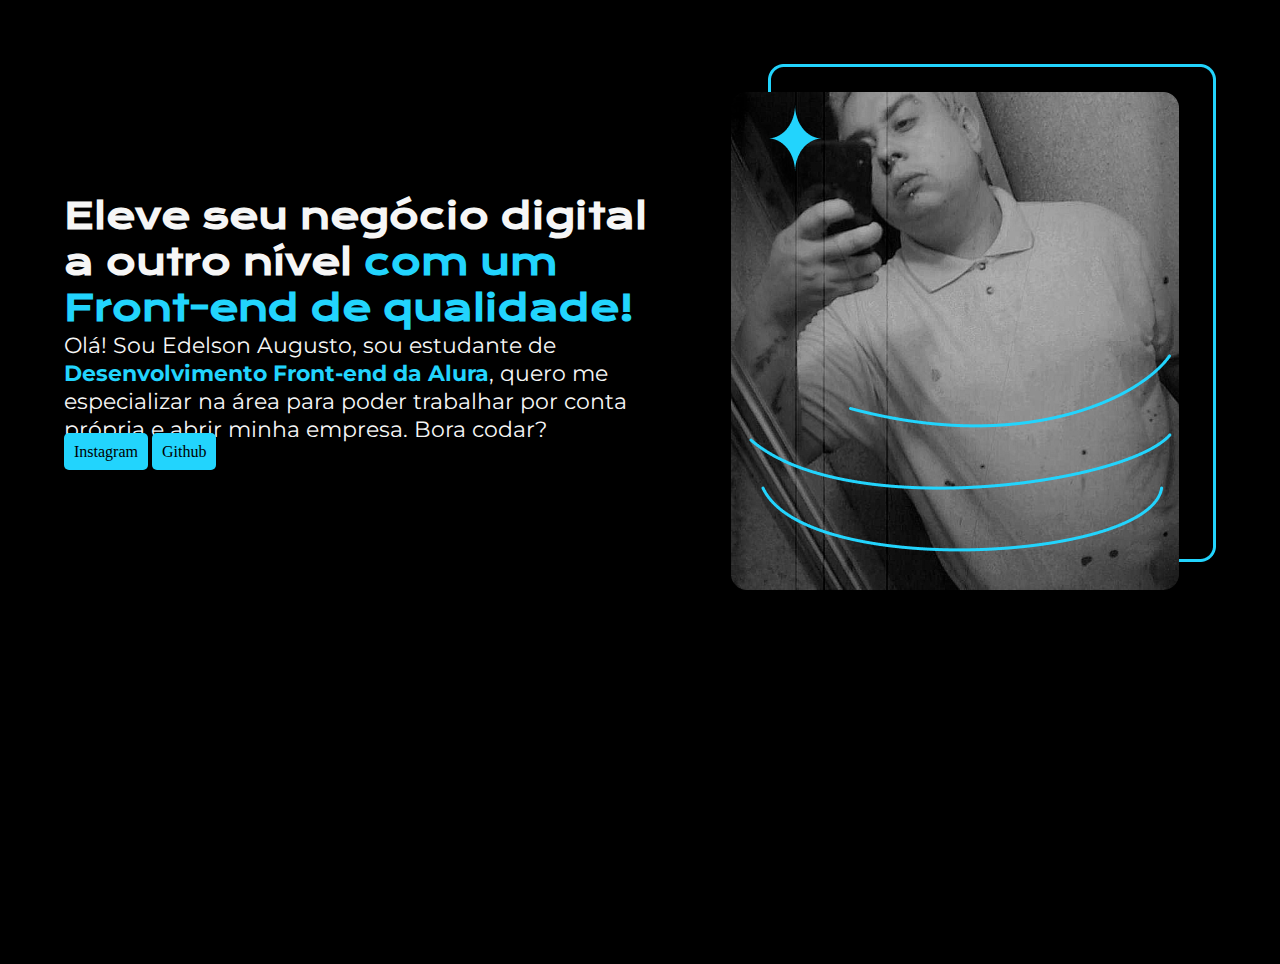
==== Exercicios 2/index.html @ 0117e055 "Adicionando fontes" ====
<!DOCTYPE html>
<html lang="pt-br">
<head>
    <meta charset="UTF-8">
    <meta http-equiv="X-UA-Compatible" content="IE=edge">
    <meta name="viewport" content="width=device-width, initial-scale=1.0">
    <title>Meu Portifólio</title>
    <link rel="stylesheet" href="style.css">
    <link rel="stylesheet" href="reset.css">
</head>
<body>
    <header></header>
    <main class="container">
        <section class="container__conteudo">
            <h1 class="container__conteudo__titulo">Eleve seu negócio digital a outro nível<strong class="destaque"> com um Front-end de qualidade!</strong></h1>
            <p class="container__conteudo__texto">Olá! Sou Edelson Augusto, sou estudante de <strong class="destaque">Desenvolvimento Front-end da Alura</strong>, quero me especializar na área para poder trabalhar por conta própria e abrir minha empresa. Bora codar?</p>
            <a href="https://www.instagram.com/deel_augusto/" target="_blank" class="botao-redes">Instagram</a>
            <a href="https://github.com/DeelSantos" target="_blank" class="botao-redes">Github</a>
        </section>
            <img src="img/deel.png" alt="foto de um estudante" class="container__imagem">
    </main>
    <footer></footer>
</body>
</html>
---- Exercicios 2/style.css ----
@import url('https://fonts.googleapis.com/css2?family=Krona+One&family=Montserrat&display=swap');


body {
    height: 100vh;
    box-sizing: border-box;
    background-color: black;
    color: #F6F6F6;
    
}

.container {
    display: flex;
    align-items: center;
    justify-content: space-between;
    margin: 5%;
    
}

.botao-redes {
    
    background-color: #22D4FD;
    padding: 10px;
    border-radius: 5px;
    color: black;
    text-decoration: none;
}

.container__conteudo {
    width: 615px;
}

.container__conteudo__titulo {
    font-size: 36px;
    font-family: 'Krona One', sans-serif;
}

.container__conteudo__texto {
    font-size: 22.4px;
    font-family: 'Montserrat', sans-serif;
}


.destaque {
    color: #22D4FD;
}
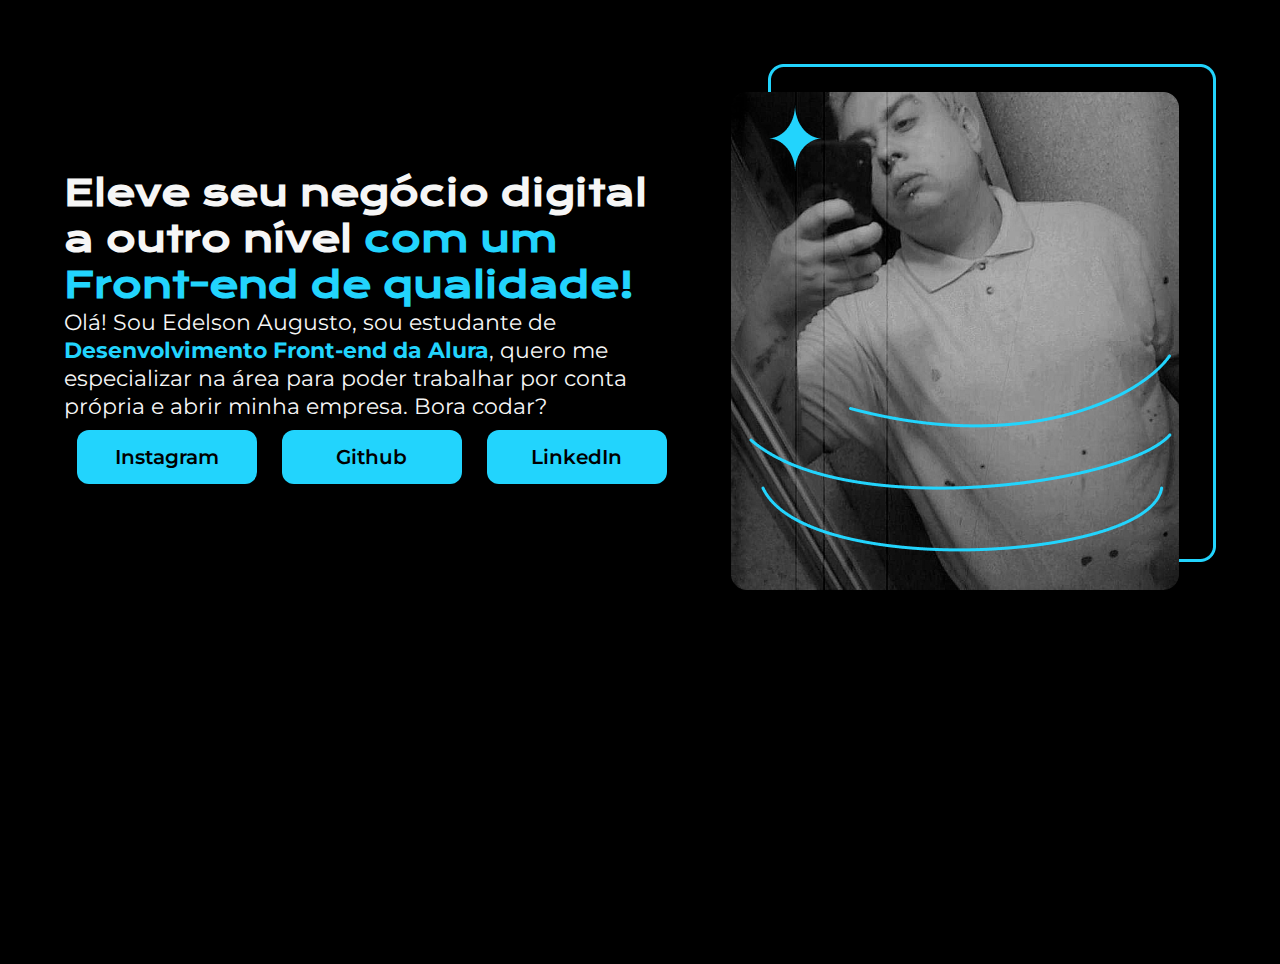
==== commit 77a3ef6d: "Fontes e suas propriedades" ====
--- a/Exercicios 2/index.html
+++ b/Exercicios 2/index.html
@@ -14,8 +14,11 @@
         <section class="container__conteudo">
             <h1 class="container__conteudo__titulo">Eleve seu negócio digital a outro nível<strong class="destaque"> com um Front-end de qualidade!</strong></h1>
             <p class="container__conteudo__texto">Olá! Sou Edelson Augusto, sou estudante de <strong class="destaque">Desenvolvimento Front-end da Alura</strong>, quero me especializar na área para poder trabalhar por conta própria e abrir minha empresa. Bora codar?</p>
-            <a href="https://www.instagram.com/deel_augusto/" target="_blank" class="botao-redes">Instagram</a>
-            <a href="https://github.com/DeelSantos" target="_blank" class="botao-redes">Github</a>
+            <div class="container__links">
+                <a href="https://www.instagram.com/deel_augusto/" target="_blank" class="apresentacao__links__botao-redes">Instagram</a>
+                <a href="https://github.com/DeelSantos" target="_blank" class="apresentacao__links__botao-redes">Github</a>
+                <a href="https://www.linkedin.com/in/edelson-augusto-186195177/" target="_blank" class="apresentacao__links__botao-redes">LinkedIn</a>
+            </div>
         </section>
             <img src="img/deel.png" alt="foto de um estudante" class="container__imagem">
     </main>
--- a/Exercicios 2/style.css
+++ b/Exercicios 2/style.css
@@ -1,5 +1,4 @@
-@import url('https://fonts.googleapis.com/css2?family=Krona+One&family=Montserrat&display=swap');
-
+@import url('https://fonts.googleapis.com/css2?family=Krona+One&family=Montserrat:wght@400;600&display=swap');
 
 body {
     height: 100vh;
@@ -17,13 +16,25 @@
     
 }
 
-.botao-redes {
+.apresentacao__links__botao-redes {
     
     background-color: #22D4FD;
-    padding: 10px;
-    border-radius: 5px;
     color: black;
+    width: 150px;
+    margin-top: 10px;
+    padding: 15px;
+    border-radius: 12px;
     text-decoration: none;
+    text-align: center;
+    font-size: 20px;
+    font-family: 'Montserrat', sans-serif;
+    font-weight: 600;
+}
+
+.apresentacao__links__botao-redes:hover {
+    background-color: #099ec0;
+    color: aliceblue;
+    transition: 1s;
 }
 
 .container__conteudo {
@@ -43,4 +54,9 @@
 
 .destaque {
     color: #22D4FD;
+}
+
+.container__links {
+    display: flex;
+    justify-content: space-around;
 }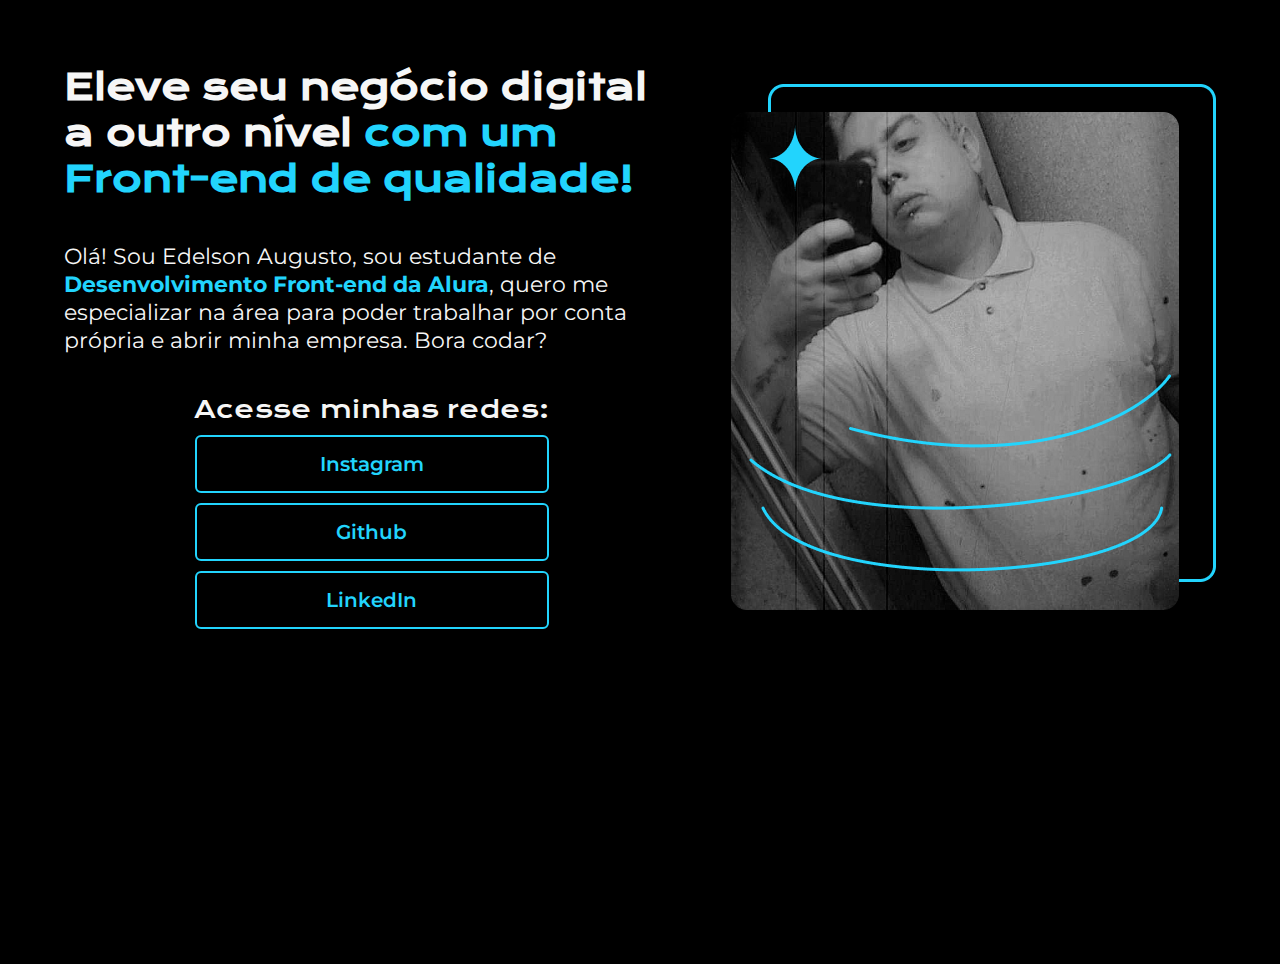
==== commit b7776a1a: "Continuando os estudos" ====
--- a/Exercicios 2/index.html
+++ b/Exercicios 2/index.html
@@ -15,6 +15,7 @@
             <h1 class="container__conteudo__titulo">Eleve seu negócio digital a outro nível<strong class="destaque"> com um Front-end de qualidade!</strong></h1>
             <p class="container__conteudo__texto">Olá! Sou Edelson Augusto, sou estudante de <strong class="destaque">Desenvolvimento Front-end da Alura</strong>, quero me especializar na área para poder trabalhar por conta própria e abrir minha empresa. Bora codar?</p>
             <div class="container__links">
+                <h2 class="apresentacao__links__subtitulo">Acesse minhas redes:</h2>
                 <a href="https://www.instagram.com/deel_augusto/" target="_blank" class="apresentacao__links__botao-redes">Instagram</a>
                 <a href="https://github.com/DeelSantos" target="_blank" class="apresentacao__links__botao-redes">Github</a>
                 <a href="https://www.linkedin.com/in/edelson-augusto-186195177/" target="_blank" class="apresentacao__links__botao-redes">LinkedIn</a>
--- a/Exercicios 2/style.css
+++ b/Exercicios 2/style.css
@@ -16,14 +16,19 @@
     
 }
 
+.apresentacao__links__subtitulo {
+    font-family: 'Krona One', sans-serif;
+    font-weight: 400;
+    font-size: 24px;
+}
+
 .apresentacao__links__botao-redes {
-    
-    background-color: #22D4FD;
-    color: black;
-    width: 150px;
+    border: solid #22D4FD 2px;
+    color: #22D4FD;
+    width: 320px;
     margin-top: 10px;
     padding: 15px;
-    border-radius: 12px;
+    border-radius: 6px;
     text-decoration: none;
     text-align: center;
     font-size: 20px;
@@ -39,6 +44,9 @@
 
 .container__conteudo {
     width: 615px;
+    display: flex;
+    flex-direction: column;
+    gap: 40px;
 }
 
 .container__conteudo__titulo {
@@ -58,5 +66,7 @@
 
 .container__links {
     display: flex;
-    justify-content: space-around;
+    flex-direction: column;
+    align-items: center;
+    justify-content: space-between;
 }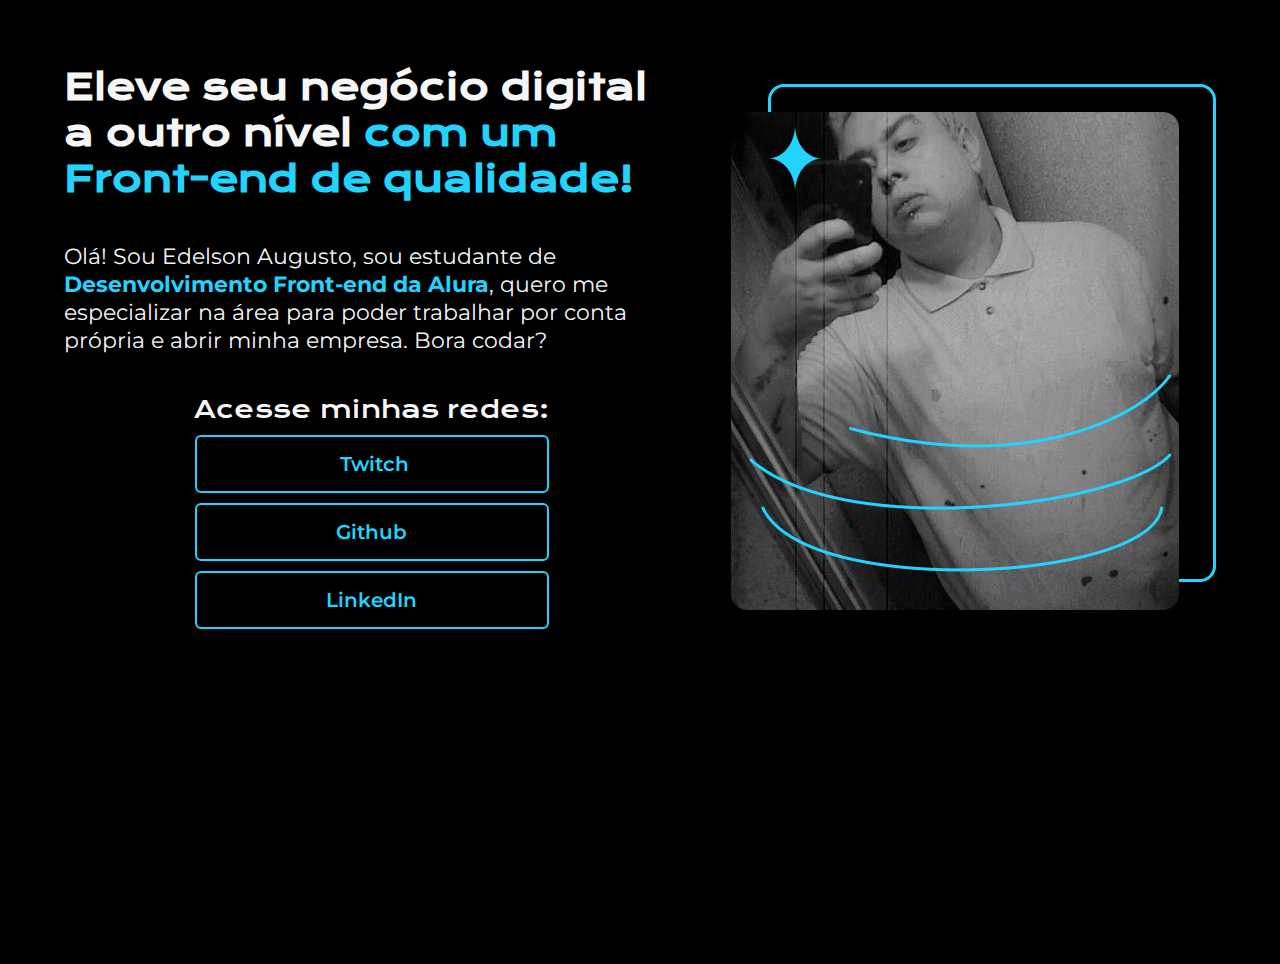
==== commit c0d25bd6: "Update index.html" ====
--- a/Exercicios 2/index.html
+++ b/Exercicios 2/index.html
@@ -16,7 +16,10 @@
             <p class="container__conteudo__texto">Olá! Sou Edelson Augusto, sou estudante de <strong class="destaque">Desenvolvimento Front-end da Alura</strong>, quero me especializar na área para poder trabalhar por conta própria e abrir minha empresa. Bora codar?</p>
             <div class="container__links">
                 <h2 class="apresentacao__links__subtitulo">Acesse minhas redes:</h2>
-                <a href="https://www.instagram.com/deel_augusto/" target="_blank" class="apresentacao__links__botao-redes">Instagram</a>
+                <a href="https://www.twitch.tv/dsgordox" target="_blank" class="apresentacao__links__botao-redes">
+                    <img src="" alt="">
+                    Twitch
+                </a>
                 <a href="https://github.com/DeelSantos" target="_blank" class="apresentacao__links__botao-redes">Github</a>
                 <a href="https://www.linkedin.com/in/edelson-augusto-186195177/" target="_blank" class="apresentacao__links__botao-redes">LinkedIn</a>
             </div>
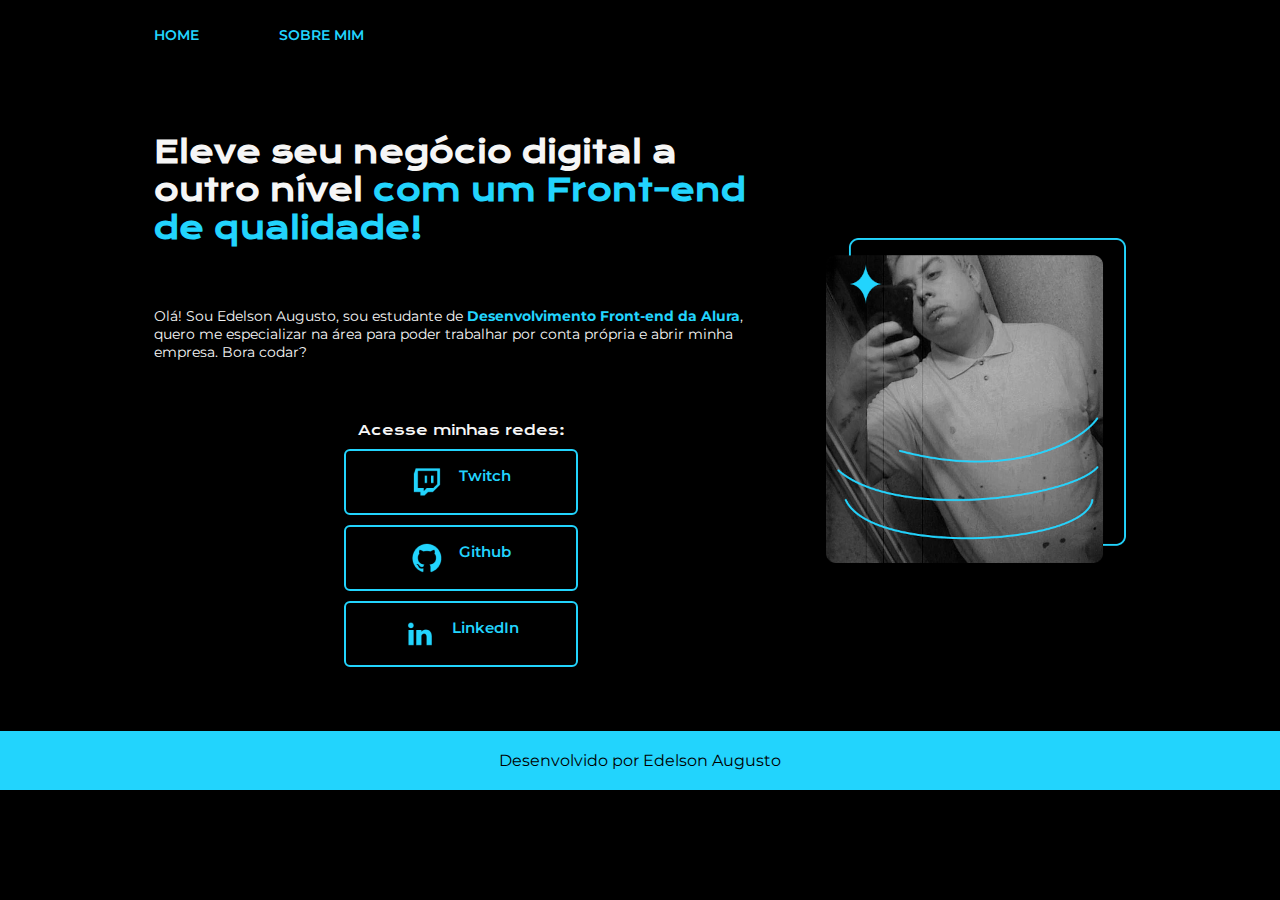
==== commit 81f6ec82: "Ok" ====
--- a/Exercicios 2/index.html
+++ b/Exercicios 2/index.html
@@ -9,7 +9,12 @@
     <link rel="stylesheet" href="reset.css">
 </head>
 <body>
-    <header></header>
+    <header class="cabecalho">
+        <nav class="cabecalho__menu">
+            <a href="" class="cabecalho__menu__link">HOME</a>
+            <a href="" class="cabecalho__menu__link">SOBRE MIM</a>
+        </nav>
+    </header>
     <main class="container">
         <section class="container__conteudo">
             <h1 class="container__conteudo__titulo">Eleve seu negócio digital a outro nível<strong class="destaque"> com um Front-end de qualidade!</strong></h1>
@@ -17,15 +22,23 @@
             <div class="container__links">
                 <h2 class="apresentacao__links__subtitulo">Acesse minhas redes:</h2>
                 <a href="https://www.twitch.tv/dsgordox" target="_blank" class="apresentacao__links__botao-redes">
-                    <img src="" alt="">
+                    <img src="img/Logo Twitch.png" alt="Logo da Twitch">
                     Twitch
                 </a>
-                <a href="https://github.com/DeelSantos" target="_blank" class="apresentacao__links__botao-redes">Github</a>
-                <a href="https://www.linkedin.com/in/edelson-augusto-186195177/" target="_blank" class="apresentacao__links__botao-redes">LinkedIn</a>
+                <a href="https://github.com/DeelSantos" target="_blank" class="apresentacao__links__botao-redes">
+                    <img src="img/Logo Github.png" alt="Logo da Github">
+                    Github
+                </a>
+                <a href="https://www.linkedin.com/in/edelson-augusto-186195177/" target="_blank" class="apresentacao__links__botao-redes">
+                    <img src="img/Logo linkedin.png" alt="Logo do LinkedIn">
+                    LinkedIn
+                </a>
             </div>
         </section>
-            <img src="img/deel.png" alt="foto de um estudante" class="container__imagem">
+            <img src="img/deel.png" alt="foto de um estudante" class="container__imagem" class="imagem__deel">
     </main>
-    <footer></footer>
+    <footer class="rodape">
+        <p>Desenvolvido por Edelson Augusto</p>
+    </footer>
 </body>
 </html>--- a/Exercicios 2/style.css
+++ b/Exercicios 2/style.css
@@ -1,37 +1,57 @@
 @import url('https://fonts.googleapis.com/css2?family=Krona+One&family=Montserrat:wght@400;600&display=swap');
 
 body {
-    height: 100vh;
+    
     box-sizing: border-box;
     background-color: black;
     color: #F6F6F6;
     
 }
 
+.cabecalho {
+    padding: 2% 12% ;
+}
+
+.cabecalho__menu {
+    display: flex;
+    gap: 80px;
+
+}
+
+.cabecalho__menu__link {
+    text-decoration: none;
+    font-family: 'Montserrat', sans-serif;
+    font-size: 14px;
+    font-weight: 600;
+    color: #22D4FD;
+}
 .container {
     display: flex;
     align-items: center;
     justify-content: space-between;
-    margin: 5%;
+    padding: 5% 12%;
     
 }
 
 .apresentacao__links__subtitulo {
     font-family: 'Krona One', sans-serif;
     font-weight: 400;
-    font-size: 24px;
+    font-size: 14px;
 }
 
 .apresentacao__links__botao-redes {
+    display: flex;
+    justify-content: center;
+    gap: 16px;
     border: solid #22D4FD 2px;
     color: #22D4FD;
-    width: 320px;
+    width: 200px;
     margin-top: 10px;
     padding: 15px;
     border-radius: 6px;
     text-decoration: none;
     text-align: center;
-    font-size: 20px;
+    font-size: 15px;
     font-family: 'Montserrat', sans-serif;
     font-weight: 600;
 }
@@ -40,22 +60,23 @@
     background-color: #099ec0;
     color: aliceblue;
     transition: 1s;
+    padding: 3%;
 }
 
 .container__conteudo {
     width: 615px;
     display: flex;
     flex-direction: column;
-    gap: 40px;
+    gap: 60px;
 }
 
 .container__conteudo__titulo {
-    font-size: 36px;
+    font-size: 30px;
     font-family: 'Krona One', sans-serif;
 }
 
 .container__conteudo__texto {
-    font-size: 22.4px;
+    font-size: 14px;
     font-family: 'Montserrat', sans-serif;
 }
 
@@ -69,4 +90,15 @@
     flex-direction: column;
     align-items: center;
     justify-content: space-between;
+}
+
+
+.rodape {
+    color: black;
+    background-color: #22D4FD;
+    padding: 20px;
+    text-align: center;
+    font-family: 'Montserrat', sans-serif;
+    font-size: 16px;
+    font-weight: 400;
 }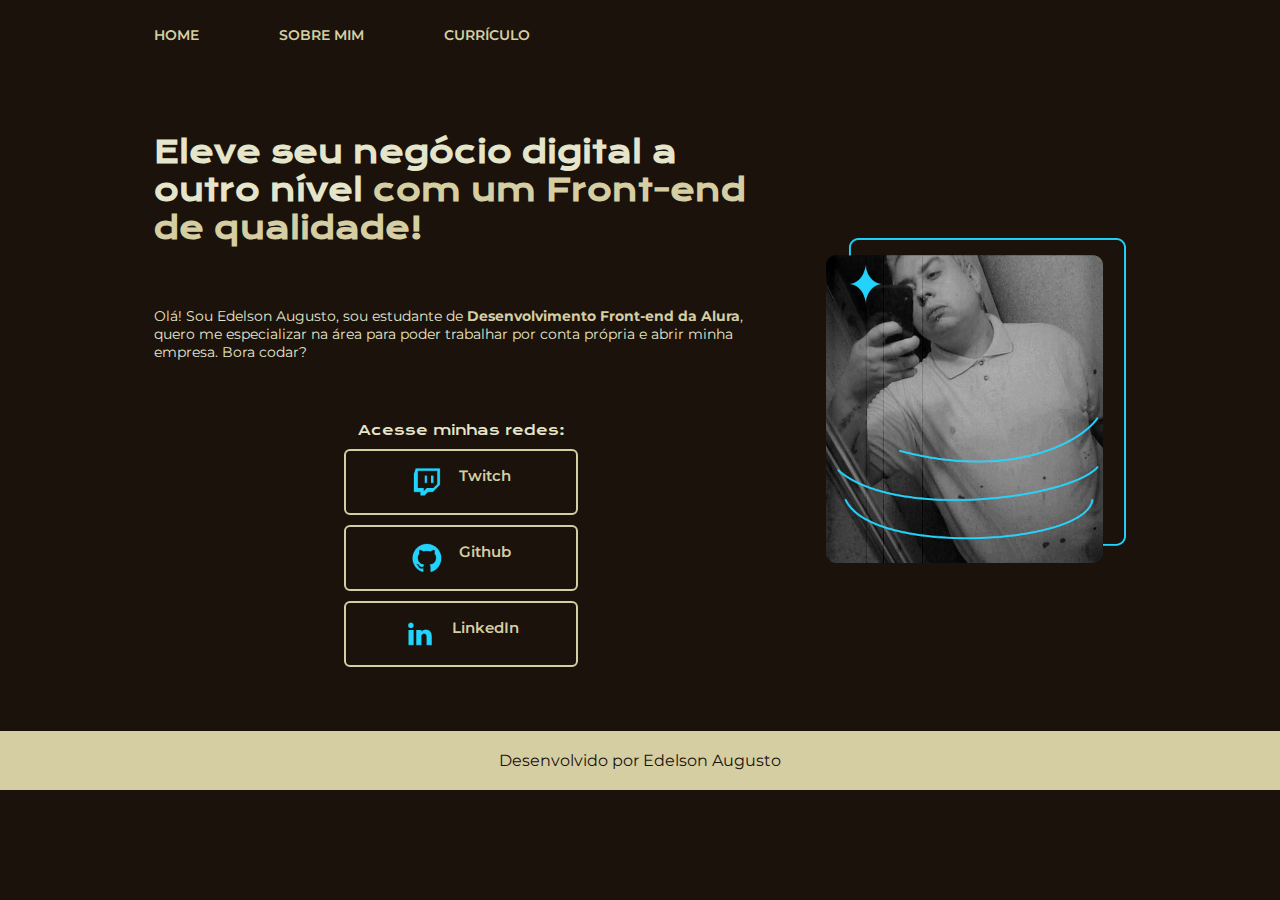
==== commit 61dfc6a7: "Finalizado" ====
--- a/Exercicios 2/index.html
+++ b/Exercicios 2/index.html
@@ -5,14 +5,15 @@
     <meta http-equiv="X-UA-Compatible" content="IE=edge">
     <meta name="viewport" content="width=device-width, initial-scale=1.0">
     <title>Meu Portifólio</title>
-    <link rel="stylesheet" href="style.css">
-    <link rel="stylesheet" href="reset.css">
+    <link rel="stylesheet" href="/Exercicios 2/styles/style.css">
+    <link rel="stylesheet" href="/Exercicios 2/styles/reset.css">
 </head>
 <body>
     <header class="cabecalho">
         <nav class="cabecalho__menu">
-            <a href="" class="cabecalho__menu__link">HOME</a>
-            <a href="" class="cabecalho__menu__link">SOBRE MIM</a>
+            <a href="index.html" class="cabecalho__menu__link">HOME</a>
+            <a href="about.html" class="cabecalho__menu__link">SOBRE MIM</a>
+            <a href="curriculum.html" class="cabecalho__menu__link">CURRÍCULO</a>
         </nav>
     </header>
     <main class="container">
@@ -22,20 +23,20 @@
             <div class="container__links">
                 <h2 class="apresentacao__links__subtitulo">Acesse minhas redes:</h2>
                 <a href="https://www.twitch.tv/dsgordox" target="_blank" class="apresentacao__links__botao-redes">
-                    <img src="img/Logo Twitch.png" alt="Logo da Twitch">
+                    <img src="assets/Logo Twitch.png" alt="Logo da Twitch">
                     Twitch
                 </a>
                 <a href="https://github.com/DeelSantos" target="_blank" class="apresentacao__links__botao-redes">
-                    <img src="img/Logo Github.png" alt="Logo da Github">
+                    <img src="assets/Logo Github.png" alt="Logo da Github">
                     Github
                 </a>
                 <a href="https://www.linkedin.com/in/edelson-augusto-186195177/" target="_blank" class="apresentacao__links__botao-redes">
-                    <img src="img/Logo linkedin.png" alt="Logo do LinkedIn">
+                    <img src="assets/Logo linkedin.png" alt="Logo do LinkedIn">
                     LinkedIn
                 </a>
             </div>
         </section>
-            <img src="img/deel.png" alt="foto de um estudante" class="container__imagem" class="imagem__deel">
+            <img src="assets/deel.png" alt="foto de um estudante" class="container__imagem" class="imagem__deel">
     </main>
     <footer class="rodape">
         <p>Desenvolvido por Edelson Augusto</p>
--- a/Exercicios 2/styles/style.css
+++ b/Exercicios 2/styles/style.css
@@ -0,0 +1,121 @@
+@import url('https://fonts.googleapis.com/css2?family=Krona+One&family=Montserrat:wght@400;600&display=swap');
+
+:root {
+    --cor-primaria: #1A120B; 
+    --cor-secundaria: #E5E5CB;
+    --cor-terciaria: #D5CEA3;
+    --cor-hover: #3C2A21;
+
+
+    --font-primaria: 'Krona One', sans-serif; 
+    --font-secundaria: 'Montserrat', sans-serif;
+}
+
+
+body {
+    
+    box-sizing: border-box;
+    background-color: var(--cor-primaria);
+    color: var(--cor-secundaria);
+    
+}
+
+.cabecalho {
+    padding: 2% 12% ;
+}
+
+.cabecalho__menu {
+    display: flex;
+    gap: 80px;
+
+}
+
+.cabecalho__menu__link {
+    text-decoration: none;
+    font-family: 'Montserrat', sans-serif;
+    font-size: 14px;
+    font-weight: 600;
+    color: var(--cor-terciaria);
+}
+.container {
+    display: flex;
+    align-items: center;
+    justify-content: space-between;
+    padding: 5% 12%;
+    
+}
+
+.apresentacao__links__subtitulo {
+    font-family: var(--font-primaria);
+    font-weight: 400;
+    font-size: 14px;
+}
+
+.apresentacao__links__botao-redes {
+    display: flex;
+    justify-content: center;
+    gap: 16px;
+    border: solid var(--cor-terciaria) 2px;
+    color: var(--cor-terciaria);
+    width: 200px;
+    margin-top: 10px;
+    padding: 15px;
+    border-radius: 6px;
+    text-decoration: none;
+    text-align: center;
+    font-size: 15px;
+    font-family: var(--font-secundaria);
+    font-weight: 600;
+}
+
+.apresentacao__links__botao-redes:hover {
+    background-color: var(--cor-hover);
+    color: aliceblue;
+    transition: 1s;
+    padding: 3%;
+}
+
+.container__conteudo {
+    width: 615px;
+    display: flex;
+    flex-direction: column;
+    gap: 60px;
+}
+
+.container__conteudo__titulo {
+    font-size: 30px;
+    font-family: var(--font-primaria);
+}
+
+.container__conteudo__texto {
+    font-size: 14px;
+    font-family: var(--font-secundaria);
+}
+
+.container__conteudo__texto a {
+    text-decoration: none;
+    color: var(--cor-terciaria);
+}
+
+
+.destaque {
+    color: var(--cor-terciaria);
+}
+
+.container__links {
+    display: flex;
+    flex-direction: column;
+    align-items: center;
+    justify-content: space-between;
+}
+
+
+.rodape {
+    color: var(--cor-primaria);
+    background-color: var(--cor-terciaria);
+    padding: 20px;
+    text-align: center;
+    font-family: var(--font-secundaria);
+    font-size: 16px;
+    font-weight: 400;
+}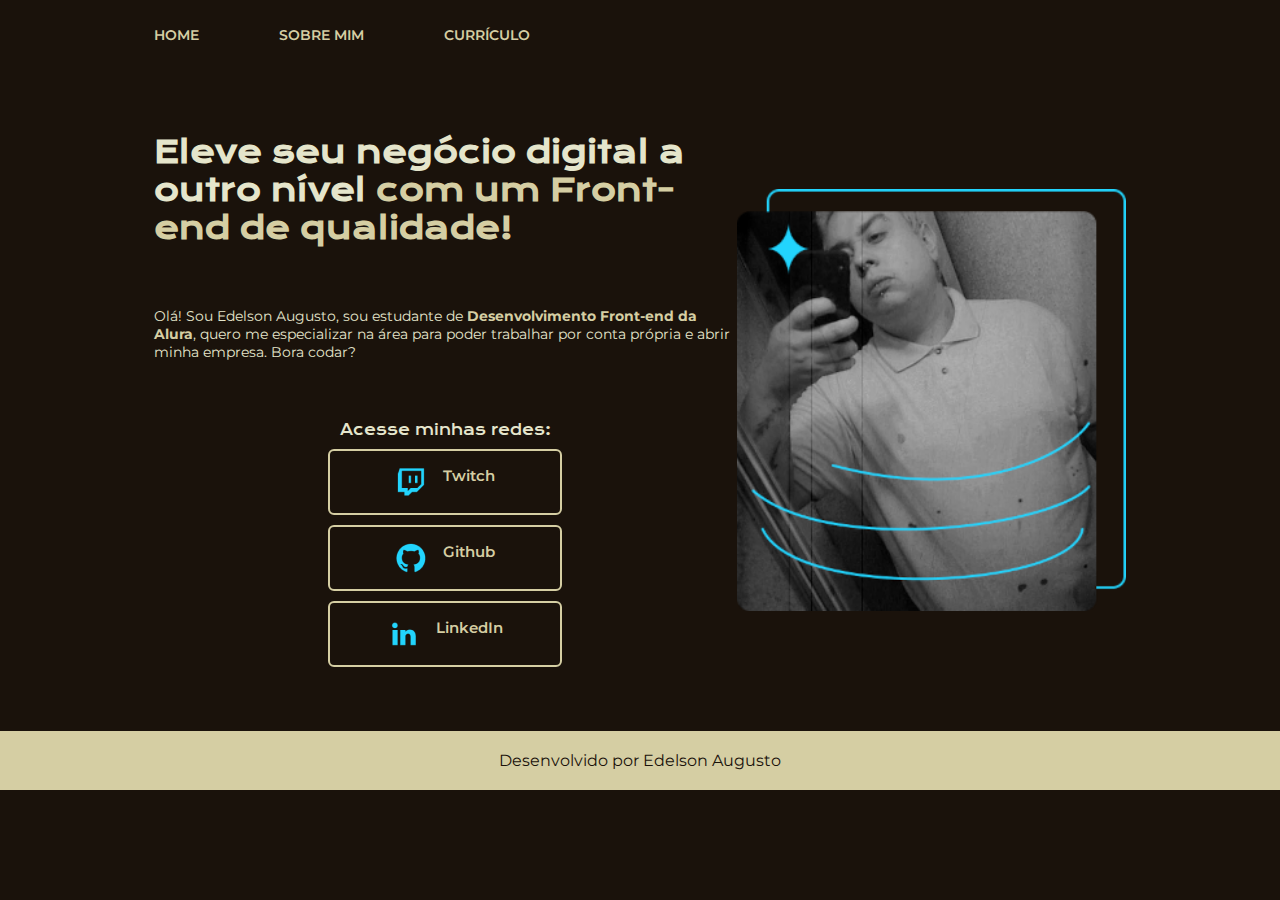
==== commit ab1e8005: "Unidades de Medida" ====
--- a/Exercicios 2/index.html
+++ b/Exercicios 2/index.html
@@ -36,7 +36,7 @@
                 </a>
             </div>
         </section>
-            <img src="assets/deel.png" alt="foto de um estudante" class="container__imagem" class="imagem__deel">
+            <img src="assets/deel.png" alt="foto de um estudante" class="container__imagem">
     </main>
     <footer class="rodape">
         <p>Desenvolvido por Edelson Augusto</p>
--- a/Exercicios 2/styles/style.css
+++ b/Exercicios 2/styles/style.css
@@ -33,7 +33,7 @@
 .cabecalho__menu__link {
     text-decoration: none;
     font-family: 'Montserrat', sans-serif;
-    font-size: 14px;
+    font-size: 0.9rem;
     font-weight: 600;
     color: var(--cor-terciaria);
 }
@@ -48,7 +48,7 @@
 .apresentacao__links__subtitulo {
     font-family: var(--font-primaria);
     font-weight: 400;
-    font-size: 14px;
+    font-size: 0.9rem;
 }
 
 .apresentacao__links__botao-redes {
@@ -63,7 +63,7 @@
     border-radius: 6px;
     text-decoration: none;
     text-align: center;
-    font-size: 15px;
+    font-size: 0.95rem;
     font-family: var(--font-secundaria);
     font-weight: 600;
 }
@@ -76,19 +76,19 @@
 }
 
 .container__conteudo {
-    width: 615px;
+    width: 60%;
     display: flex;
     flex-direction: column;
     gap: 60px;
 }
 
 .container__conteudo__titulo {
-    font-size: 30px;
+    font-size: 1.9rem;
     font-family: var(--font-primaria);
 }
 
 .container__conteudo__texto {
-    font-size: 14px;
+    font-size: 0.9rem;
     font-family: var(--font-secundaria);
 }
 
@@ -109,6 +109,9 @@
     justify-content: space-between;
 }
 
+.container__imagem {
+    width: 40%;
+}
 
 .rodape {
     color: var(--cor-primaria);
@@ -116,6 +119,7 @@
     padding: 20px;
     text-align: center;
     font-family: var(--font-secundaria);
-    font-size: 16px;
+    font-size: 1rem;
     font-weight: 400;
-}+}
+
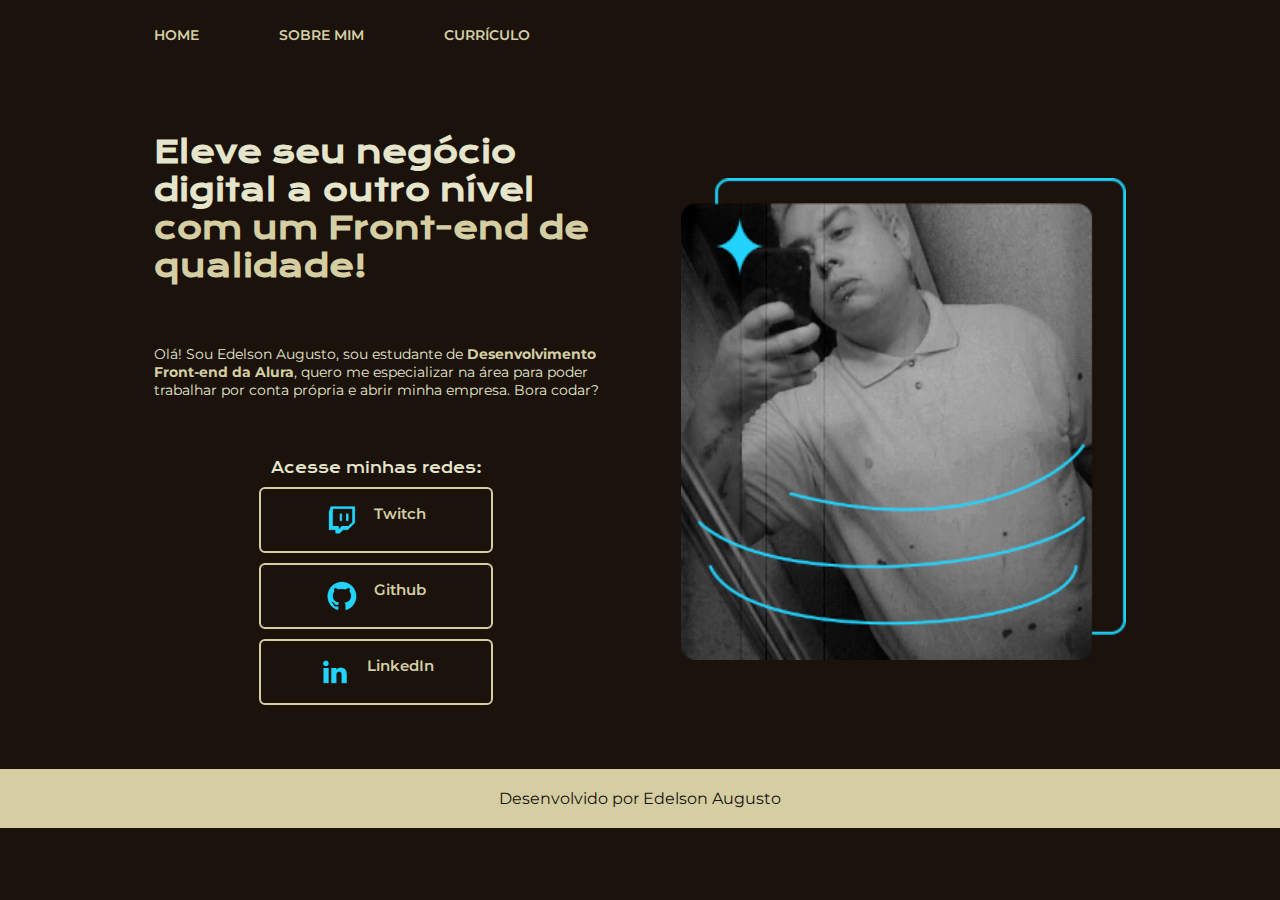
==== commit 3afe1d9b: "Projeto Alura Sobre mim" ====
--- a/Exercicios 2/index.html
+++ b/Exercicios 2/index.html
@@ -5,8 +5,8 @@
     <meta http-equiv="X-UA-Compatible" content="IE=edge">
     <meta name="viewport" content="width=device-width, initial-scale=1.0">
     <title>Meu Portifólio</title>
-    <link rel="stylesheet" href="/Exercicios 2/styles/style.css">
-    <link rel="stylesheet" href="/Exercicios 2/styles/reset.css">
+    <link rel="stylesheet" href="styles/style.css">
+    <link rel="stylesheet" href="styles/reset.css">
 </head>
 <body>
     <header class="cabecalho">
@@ -36,7 +36,7 @@
                 </a>
             </div>
         </section>
-            <img src="assets/deel.png" alt="foto de um estudante" class="container__imagem">
+            <img class="apresentacao__imagem" src="assets/deel.png" alt="foto de um estudante" >
     </main>
     <footer class="rodape">
         <p>Desenvolvido por Edelson Augusto</p>
--- a/Exercicios 2/styles/style.css
+++ b/Exercicios 2/styles/style.css
@@ -42,6 +42,7 @@
     align-items: center;
     justify-content: space-between;
     padding: 5% 12%;
+    gap: 82px;
     
 }
 
@@ -76,7 +77,7 @@
 }
 
 .container__conteudo {
-    width: 60%;
+    width: 50%;
     display: flex;
     flex-direction: column;
     gap: 60px;
@@ -113,6 +114,10 @@
     width: 40%;
 }
 
+.apresentacao__imagem {
+    width: 50%;
+}
+
 .rodape {
     color: var(--cor-primaria);
     background-color: var(--cor-terciaria);
@@ -123,3 +128,29 @@
     font-weight: 400;
 }
 
+@media (max-width: 768px) {
+
+
+    .cabecalho {
+        padding: 5% 15%;   
+    }
+
+    .cabecalho__menu {
+        justify-content: center;
+    }
+
+    .container {
+        flex-direction: column-reverse;
+        padding: 5%;
+    }
+
+    .container__conteudo {
+        width: auto;
+    }
+
+    .rodape {
+        ;
+    }
+
+}
+
